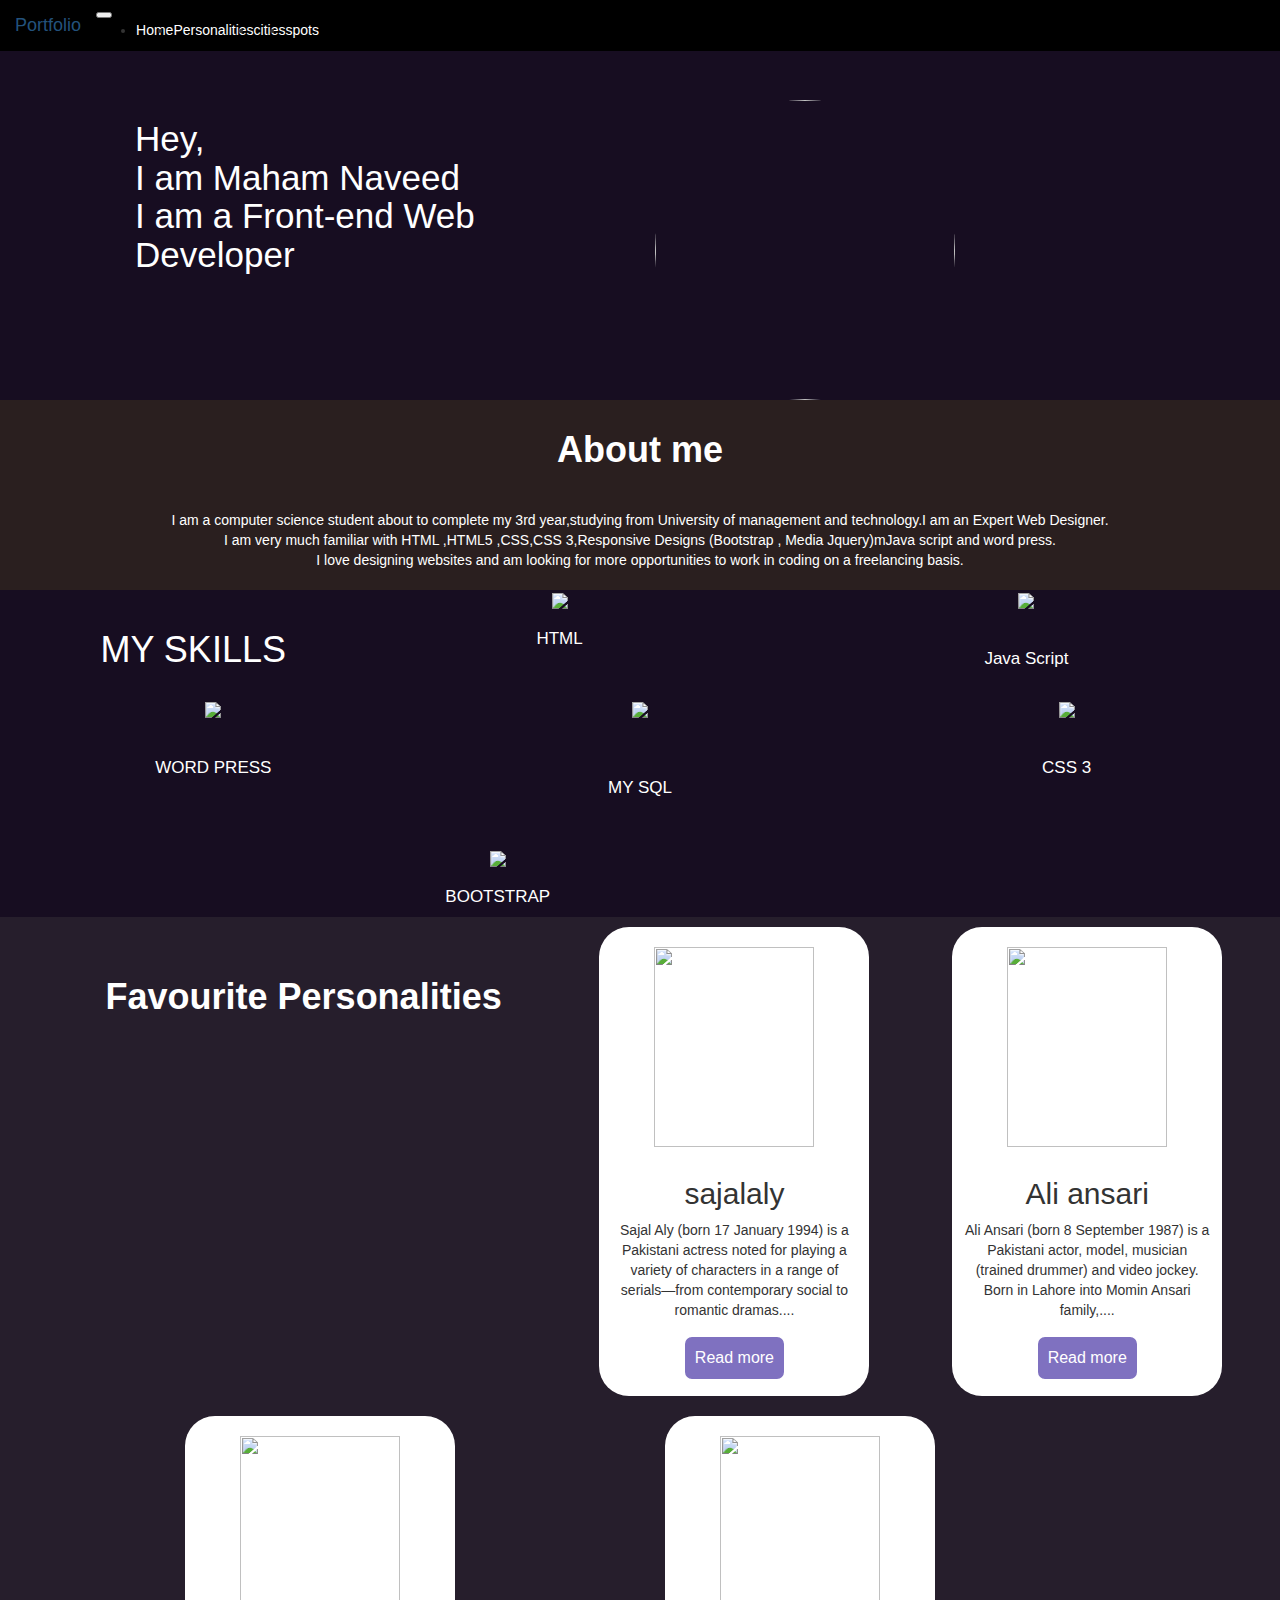
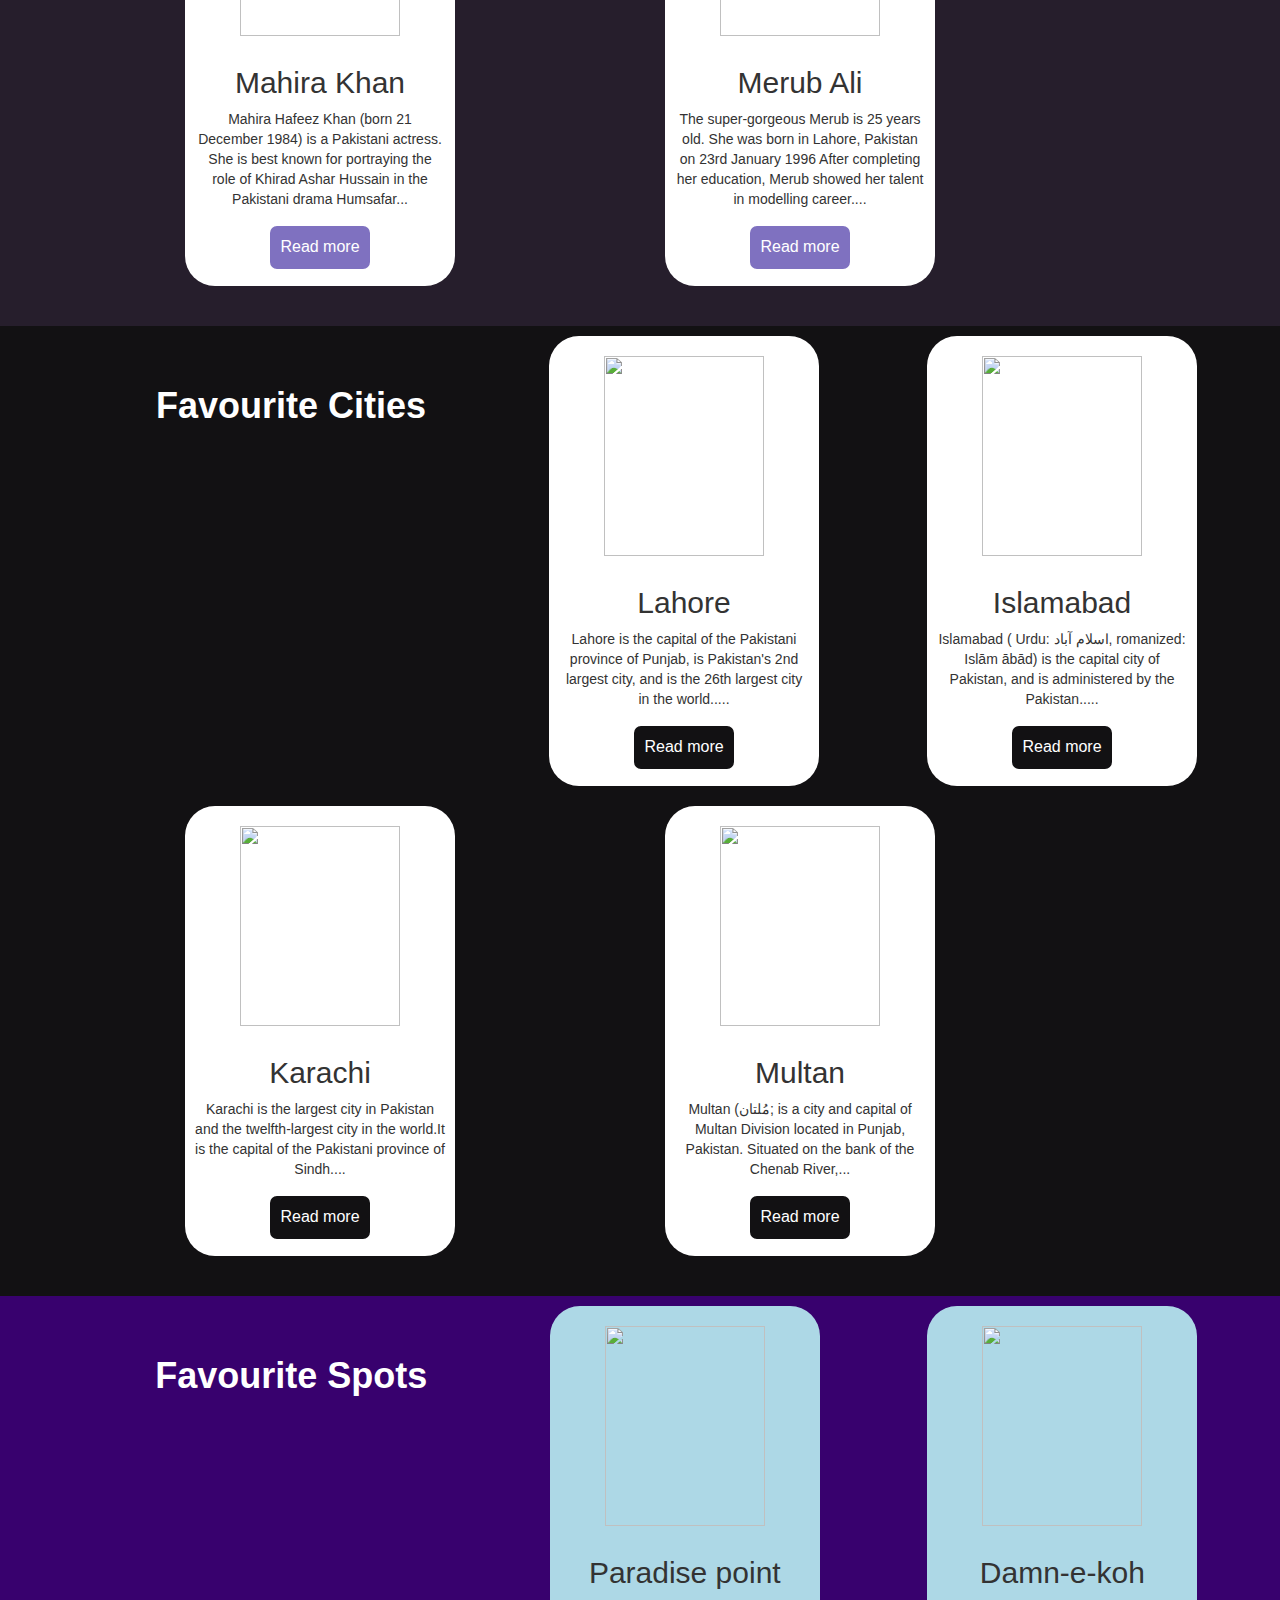
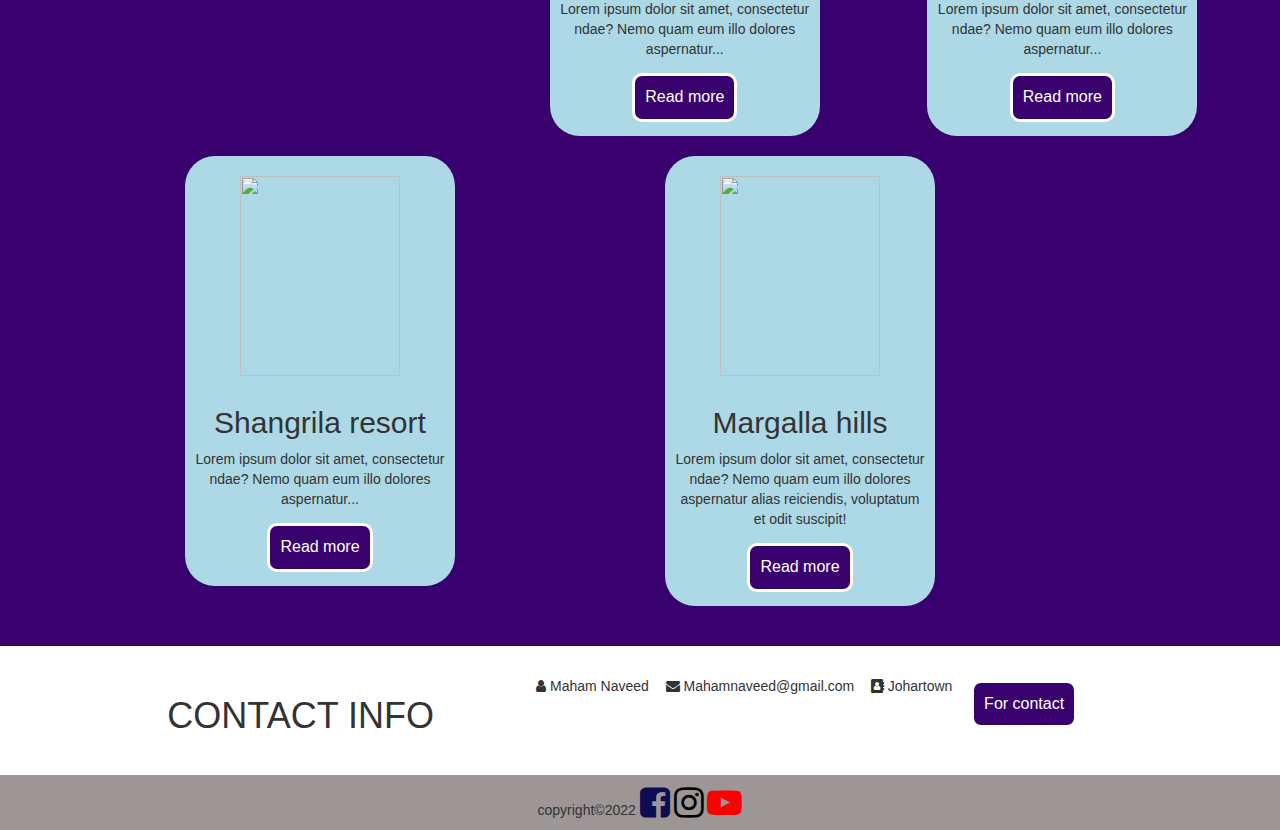
==== index.html @ ba998890 "commit" ====
<!DOCTYPE html>
<html lang="en">
<head>
    <meta charset="UTF-8">
    <meta http-equiv="X-UA-Compatible" content="IE=edge">
    <meta name="viewport" content="width=device-width, initial-scale=1.0">
    <title>Maham</title>
    <link rel="stylesheet" href="https://cdnjs.cloudflare.com/ajax/libs/font-awesome/4.7.0/css/font-awesome.min.css">
    <link href="https://cdn.jsdelivr.net/npm/bootstrap@5.1.3/dist/css/bootstrap.min.css" rel="stylesheet" integrity="sha384-1BmE4kWBq78iYhFldvKuhfTAU6auU8tT94WrHftjDbrCEXSU1oBoqyl2QvZ6jIW3" crossorigin="anonymous">
    <link rel="stylesheet" href="style.css">
    <link rel="stylesheet" href="https://fonts.googleapis.com/css?family=Sofia">
    <link rel="stylesheet" href="https://maxcdn.bootstrapcdn.com/bootstrap/3.4.1/css/bootstrap.min.css">
    <script src="https://ajax.googleapis.com/ajax/libs/jquery/3.6.0/jquery.min.js"></script>
    <script src="https://maxcdn.bootstrapcdn.com/bootstrap/3.4.1/js/bootstrap.min.js"></script>

</head>
<body style="background-color: rgb(23, 13, 33);">
  
  <nav class="navbar navbar-expand-lg navbar-dark navbar-fixed-top" style="background-color:black ;">
    <a class="navbar-brand" href="#">Portfolio</a>
    <button class="navbar-toggler" type="button" data-toggle="collapse" data-target="#navbarNav" aria-controls="navbarNav" aria-expanded="false" aria-label="Toggle navigation">
      <span class="navbar-toggler-icon"></span>
    </button>
    <div class="collapse navbar-collapse" id="navbarNav">
      <ul class="navbar-nav">
        <li class="nav-item active">
          <a class="nav-link" href="index.html">Home <span class="sr-only">(current)</span></a>
        </li>
        <li class="nav-item">
          <a class="nav-link" href="personalitiess.html">Personalities</a>
        </li>
        <li class="nav-item">
          <a class="nav-link" href="cities.html">cities</a>
        </li>
        <li class="nav-item">
          <a class="nav-link" href="spots.html">spots</a>
        </li>
      </ul>
    </div>
  </nav>
   
    
      
       
       <div class="container-fluid">

   
      <div class="row" style="background:rgb(23, 13, 33)">
          <div class="col col-xl-6 col-lg-6 col-md-6 col-sm-12 col-12 ">
              <h1 class="intro" >Hey,<br>I am Maham Naveed<br> I am a Front-end Web Developer</h1>
             
          </div>
          <div class="col col-xl-6 col-lg-6 col-md-6 col-sm-12 col-12 d-flex justify-content-center mb-4" style="padding-top:100px;">
              <img style="border-radius: 50%;" src="maham.jpg" height="300px" width="300px">
          </div>
      </div>
   <div class="row">
      <div class="col col-xl-12 col-lg-12 col-md-12 col-sm-12 col-12" style="background-color:rgb(42, 31, 31);">
        <h1 class="mt-3" style="text-align:center;padding: 10px;font-weight: bolder;color: white;">About me</h1>
        <p style="margin:0%;text-align:center; padding: 20px;color: white;">
             
            I am a computer science student about to complete my 3rd year,studying from University of management and technology.I am an Expert Web Designer.<br>
            I am very much familiar with  HTML ,HTML5 ,CSS,CSS 3,Responsive Designs (Bootstrap , Media Jquery)mJava script and word press.
            <br>
            I love designing websites and am looking for more opportunities to work in coding on a freelancing basis.
            </p>
        </div>
        </div>
            
            
       
                <div class="row skill">   
                  <h1 style="text-align: center; color:white; padding: 20px;">MY SKILLS</h1>
                    <div class="col col-xl-4 col-lg-4 col-md-6 col-sm-6 col-12 skill1" style="text-align:center;">
                        <img style="width:100px;" src="html5-logo-31814.png"/>
                        <h2 class="mt-4">HTML</h2>
                    </div>
                    
                    <div class="col col-xl-4 col-lg-4 col-md-6 col-sm-6 col-12" style="text-align:center;">
                        <img style="width:100px;" src="j.png"/>
                        
                        <h2 style="padding:20px;">Java Script</h2>
                  
    
                  
                    </div>
                   
                   
                    
                    <div class="col col-xl-4 col-lg-4 col-md-6 col-sm-6 col-12" style="text-align:center;">
                        <img style="width:100px;" src="WordPress-Logo-Free-Download-PNG.png"/>
                        <h2 style="padding:20px;">WORD PRESS</h2>
                    </div>
                    <div class="col col-xl-4 col-lg-4 col-md-6 col-sm-6 col-12" style="text-align:center;">
                        <img style="width:100px;" src="mysql.png"/>
                        <h2 style="padding:40px;">MY SQL</h2>
                    </div>

                   
                  
                    <div class="col col-xl-4 col-lg-4 col-md-6 col-sm-6 col-12" style="text-align:center;">
                        <img style="width:100px;color:rgb(93, 10, 10);" src="css33.png"/>
                        <h2 style="padding:20px">CSS 3</h2>
                    </div>
                    <div class="col col-xl-4 col-lg-4 col-md-6 col-sm-6 col-12" style="text-align:center;">
                        <img style="width:100px;" src="b.png"/>
                        <h2 class="mt-4"> BOOTSTRAP</h2>
                    </div>
                 
                        
                    </div>
                    
                    
              
                    
                    

                
           
          
        
  



     






  
<div class="row" style="text-align:center; background-color: rgb(38, 30, 44); flex-direction: row; padding-bottom: 30px;">
 <h1 style="text-align:center; color: white; padding: 40px; font-weight: bolder;">Favourite Personalities</h1>


   
     <div class="col col-xl-3 col-lg-3 col-md-6 col-sm-12 col-12">
        <div class="p1">

            <div class="image">
                 <img src="sajalaly.jpg">
            </div>
                 <h2>sajalaly</h2>
                 
                 <p>Sajal Aly (born 17 January 1994) is a Pakistani actress noted for playing a variety of characters in a range of serials—from contemporary social to romantic dramas....</p>
                 <a href="personalitiess.html" class="button">Read more</a>
                </div>
     </div>

     
   <div class="col col-xl-3 col-lg-3 col-md-6 col-sm-12 col-12">
     <div class="p1">


        <div class="image">
             <img src="aliansari.jpg">
        </div>
             <h2>Ali ansari</h2>
             <p>Ali Ansari (born 8 September 1987) is a Pakistani actor, model, musician (trained drummer) and video jockey. Born in Lahore into Momin Ansari family,....</p>
             <a href="personalitiess.html" class="button">Read more</a>
            </div>
    </div>
    <div class="col col-xl-3 col-lg-3 col-md-6 col-sm-12 col-12">
         
         <div class="p1">

            <div class="image">
                 <img src="mk.jpg">
            </div>
                 <h2>Mahira Khan</h2>
                 
                 <p> Mahira Hafeez Khan (born 21 December 1984) is a Pakistani actress. She is best known for portraying the role of Khirad Ashar Hussain in the Pakistani drama Humsafar...</p>
                 <a href="personalitiess.html" class="button">Read more</a>
                </div>
            </div>


            <div class="col col-xl-3 col-lg-3 col-md-6 col-sm-12 col-12">
                <div class="p1">

                   <div class="image">
                        <img src="Merub.jpg">
                   </div>
                        <h2>Merub Ali</h2>
                        
                        <p>The super-gorgeous Merub is 25 years old. She was born in Lahore, Pakistan on 23rd January 1996 After completing her education, Merub showed her talent in modelling career....</p>
                        <a href="personalitiess.html" class="button">Read more</a>
                    </div>
                    </div>
                    </div>



                    <div class="row" style="text-align:center; background-color: rgb(18, 17, 19); flex-direction: row;padding-bottom: 30px;">
                        <h1 style="text-align:center; color: white; padding: 40px; font-weight: bolder;">Favourite Cities</h1>
                       
                       
                          
                            <div class="col col-xl-3 col-lg-3 col-md-6 col-sm-12 col-12">
                               <div class="p1">
                       
                                   <div class="image">
                                        <img src="lr.jpg">
                                   </div>
                                        <h2>Lahore</h2>
                                        
                                        <p>Lahore is the capital of the Pakistani province of Punjab, is Pakistan's 2nd largest city, and is the 26th largest city in the world.....</p>
                                        <a href="cities.html" class="button" style="background-color:rgb(18, 17, 19);">Read more</a>
                                       </div>
                            </div>
                       
                            
                          <div class="col col-xl-3 col-lg-3 col-md-6 col-sm-12 col-12">
                            <div class="p1">
                       
                       
                               <div class="image">
                                    <img src="isl.png">
                               </div>
                                    <h2>Islamabad</h2>
                                    <p>Islamabad ( Urdu: اسلام آباد, romanized: Islām ābād) is the capital city of Pakistan, and is administered by the Pakistan.....</p>
                                    <a href="cities.html" class="button" style="background-color:rgb(18, 17, 19);">Read more</a>
                                   </div>
                           </div>
                           <div class="col col-xl-3 col-lg-3 col-md-6 col-sm-12 col-12">
                                
                                <div class="p1">
                       
                                   <div class="image">
                                        <img src="karachi.jpg">
                                   </div>
                                        <h2>Karachi</h2>
                                        
                                        <p>Karachi is the largest city in Pakistan and the twelfth-largest city in the world.It is the capital of the Pakistani province of Sindh....</p>
                                        <a href="cities.html" class="button" style="background-color:rgb(18, 17, 19);">Read more</a>
                                       </div>
                                   </div>
                       
                       
                                   <div class="col col-xl-3 col-lg-3 col-md-6 col-sm-12 col-12">
                                       <div class="p1">
                       
                                          <div class="image">
                                               <img src="m.jpg">
                                          </div>
                                               <h2>Multan</h2>
                                               
                                               <p>Multan (مُلتان; is a city and capital of Multan Division located in Punjab, Pakistan. Situated on the bank of the Chenab River,...</p>
                                               <a href="cities.html" class="button" style="background-color:rgb(18, 17, 19);">Read more</a>
                                           </div>
                                           </div>
                                           </div>




                                           <div class="row" style="text-align:center; background-color: rgb(56, 1, 110); flex-direction: row;padding-bottom: 30px;">
                                            <h1 style="text-align:center; color: white; padding: 40px; font-weight: bolder;">Favourite Spots</h1>
                                           
                                           
                                              
                                                <div class="col col-xl-3 col-lg-3 col-md-6 col-sm-12 col-12">
                                                   <div class="p1" style="background-color: lightblue;">
                                           
                                                       <div class="image">
                                                            <img src="p.jpg">
                                                       </div>
                                                            <h2>Paradise point</h2>
                                                            
                                                            <p>Lorem ipsum dolor sit amet, consectetur ndae? Nemo quam eum illo dolores aspernatur...</p>
                                                            <a href="spots.html" class="button" style="background-color: rgb(56, 1, 110);">Read more</a>
                                                           </div>
                                                </div>
                                           
                                                
                                              <div class="col col-xl-3 col-lg-3 col-md-6 col-sm-12 col-12">
                                                <div class="p1" style="background-color: lightblue;">
                                           
                                           
                                                   <div class="image">
                                                        <img src="damne koh.jpg">
                                                   </div>
                                                        <h2>Damn-e-koh</h2>
                                                        <p>Lorem ipsum dolor sit amet, consectetur ndae? Nemo quam eum illo dolores aspernatur...</p>
                                                        <a href="spots.html" class="button" style="background-color: rgb(56, 1, 110);">Read more</a>
                                                       </div>
                                               </div>
                                               <div class="col col-xl-3 col-lg-3 col-md-6 col-sm-12 col-12">
                                                    
                                                    <div class="p1" style="background-color: lightblue;">
                                           
                                                       <div class="image">
                                                            <img src="sh.jpg">
                                                       </div>
                                                            <h2>Shangrila resort</h2>
                                                            
                                                            <p>Lorem ipsum dolor sit amet, consectetur ndae? Nemo quam eum illo dolores aspernatur...</p>
                                                            <a href="spots.html" class="button" style="background-color: rgb(56, 1, 110);">Read more</a>
                                                           </div>
                                                       </div>
                                           
                                           
                                                       <div class="col col-xl-3 col-lg-3 col-md-6 col-sm-12 col-12">
                                                           <div class="p1" style="background-color: lightblue;">
                                           
                                                              <div class="image">
                                                                   <img src="mg.jpg">
                                                              </div>
                                                                   <h2>Margalla hills</h2>
                                                                   
                                                                   <p>Lorem ipsum dolor sit amet, consectetur ndae? Nemo quam eum illo dolores aspernatur alias reiciendis, voluptatum et odit suscipit!</p>
                                                                   <a href="spots.html" class="button" style="background-color: rgb(56, 1, 110);">Read more</a>
                                                               </div>
                                                               </div>
                                                               </div>





<div class="row" style="text-align:center;padding: 30px;background-color: white;">
    <h1 style="text-align:center;">CONTACT INFO</h1>
    
    
    <div class="col col-xl-6 col-lg-6 col-md-12 col-sm-12 col-12 mt-4 mb-4">
      

<div class="row d-flex " style="text-align: left;">
    <div class="col-12 mt-4">
        <span><i class="fa fa-user"></i> Maham Naveed</span>
    </div>
    <div class="col-12 mt-4">
        <span><i class="fa fa-envelope"></i> Mahamnaveed@gmail.com</span>
    </div>

    <div class="col-12 mt-4">
        <span><i class="fa fa-address-book"></i> Johartown</span>
    </div>
    <div class="col-12 mt-4">
    <a href="contact.html" class="button" style="background-color: rgb(56, 1, 110);">For contact</a>
</div>
</div>
                
                  
              
                </div>
</div>
</div>
<div class="footer" style="background-color: rgb(156, 150, 150);text-align: center;padding:10px;">
    
    <span style="text-align:center;">copyright&copy;2022</span>
   <a href="https://www.facebook.com/"><i class="fa fa-facebook-square" style="font-size:35px;color:rgb(12, 12, 82);"></i></a>
   <a href="https://www.instagram.com/accounts/login/"><i class="fa fa-instagram" style="font-size:35px;color:black;"></i></a>
   <a href="https://www.youtube.com/"><i class="fa fa-youtube-play" style="font-size:35px;color:red;" href="https://www.google.com/"></i></a>
   </div>





          
            
          

                


                   
 
 
  
    




   <script src="https://cdn.jsdelivr.net/npm/@popperjs/core@2.10.2/dist/umd/popper.min.js" integrity="sha384-7+zCNj/IqJ95wo16oMtfsKbZ9ccEh31eOz1HGyDuCQ6wgnyJNSYdrPa03rtR1zdB" crossorigin="anonymous"></script>
<script src="https://cdn.jsdelivr.net/npm/bootstrap@5.1.3/dist/js/bootstrap.min.js" integrity="sha384-QJHtvGhmr9XOIpI6YVutG+2QOK9T+ZnN4kzFN1RtK3zEFEIsxhlmWl5/YESvpZ13" crossorigin="anonymous"></script>

</body>
</html>
---- style.css ----
.nav-link{

   
   color:white;
 }
  
  .intro{
    color: white;
    font-size: 35px;
     padding-left: 120px;
     padding-top: 100px;
  }
  .skill h2{
    color: white;
font-size: 17px;
  }
  .skill1
  {
    max-height: 300px;
  }
  
 
  
  
 
  .p1
  {
  
    background-color: white;
    border-radius: 30px;
   margin: 10px;
   padding: 10px;
   max-height: 500px;
   

  }
  .image img{
    margin: 10px;
    width: 80%;
   height: 200px;
    border-radius: 10px;
 
   
  }
  .row
  {
    display: flex;
   flex-direction: row;
   flex-wrap: wrap;
   justify-content: space-evenly;
  }
  .button {
    background-color: #7f71c0;
    border:solid;
    color: white;
    padding: 10px;
    text-align: center;
    text-decoration:none;
    display: inline-block;
    border-radius: 10px;
   
    font-size: 16px;
    margin: 4px 2px;
    cursor: pointer;
  }
  .button2 {
    background-color: #1a0f4b;
    border:none;
    border-radius: 8px;
    color: white;
    padding: 10px;
    text-align: center;
    text-decoration:none;
    border-radius: 10px;
    
   
    font-size: 16px;
    margin: 4px 2px;
    
  }
 
   .port
   {

    padding:0px;
     margin: 0px;
   }

  }
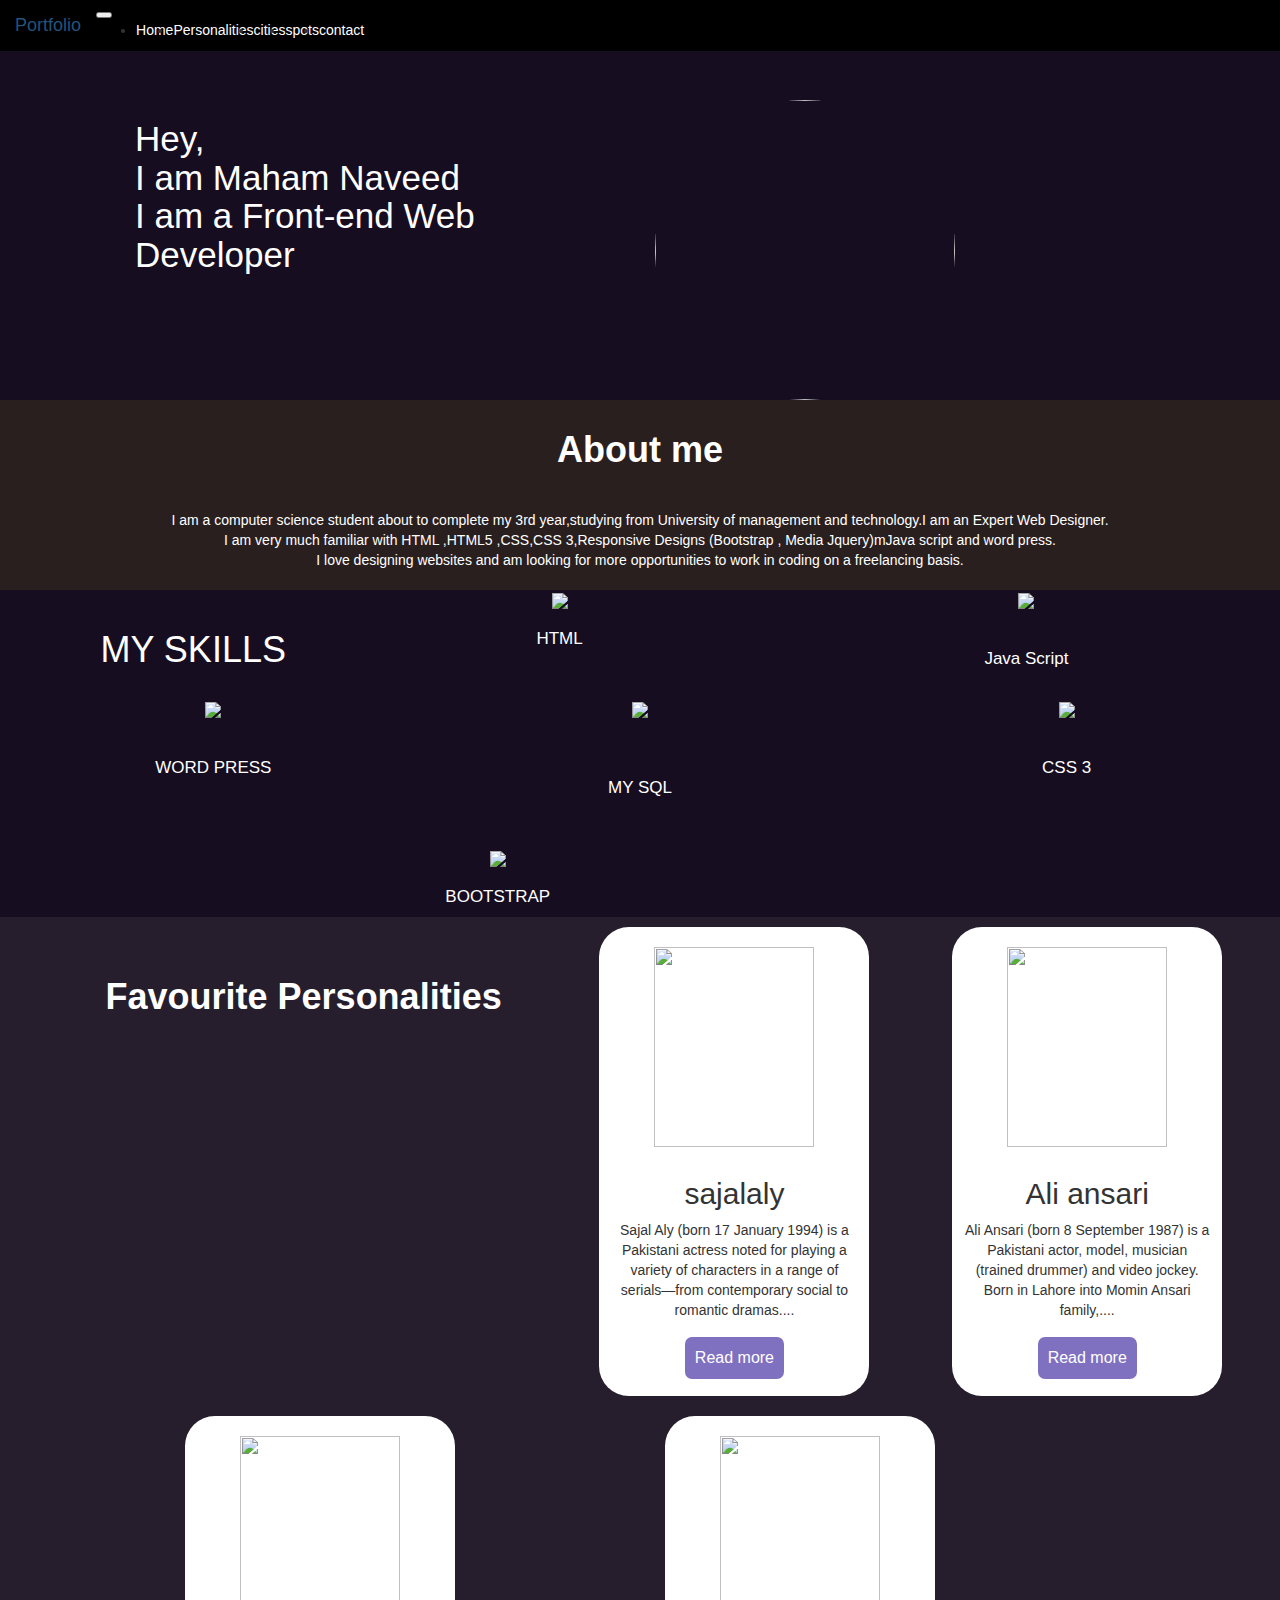
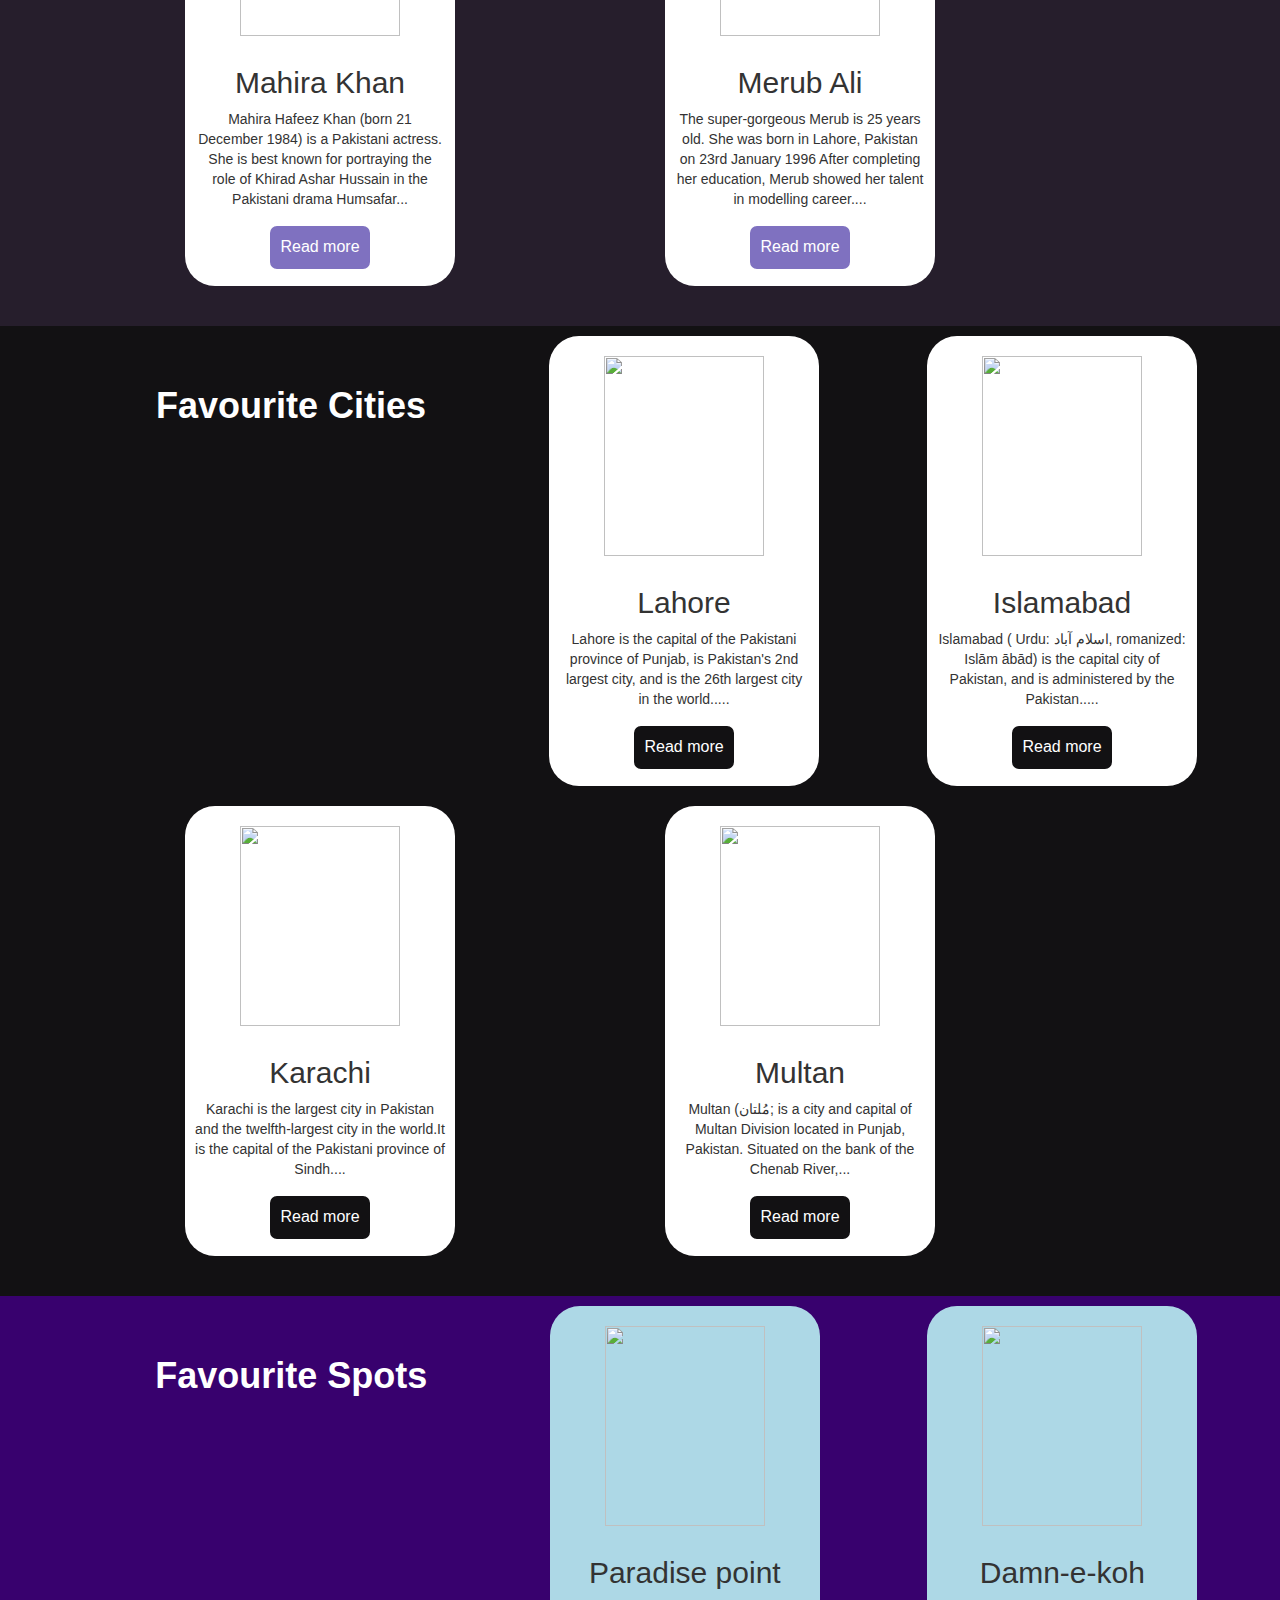
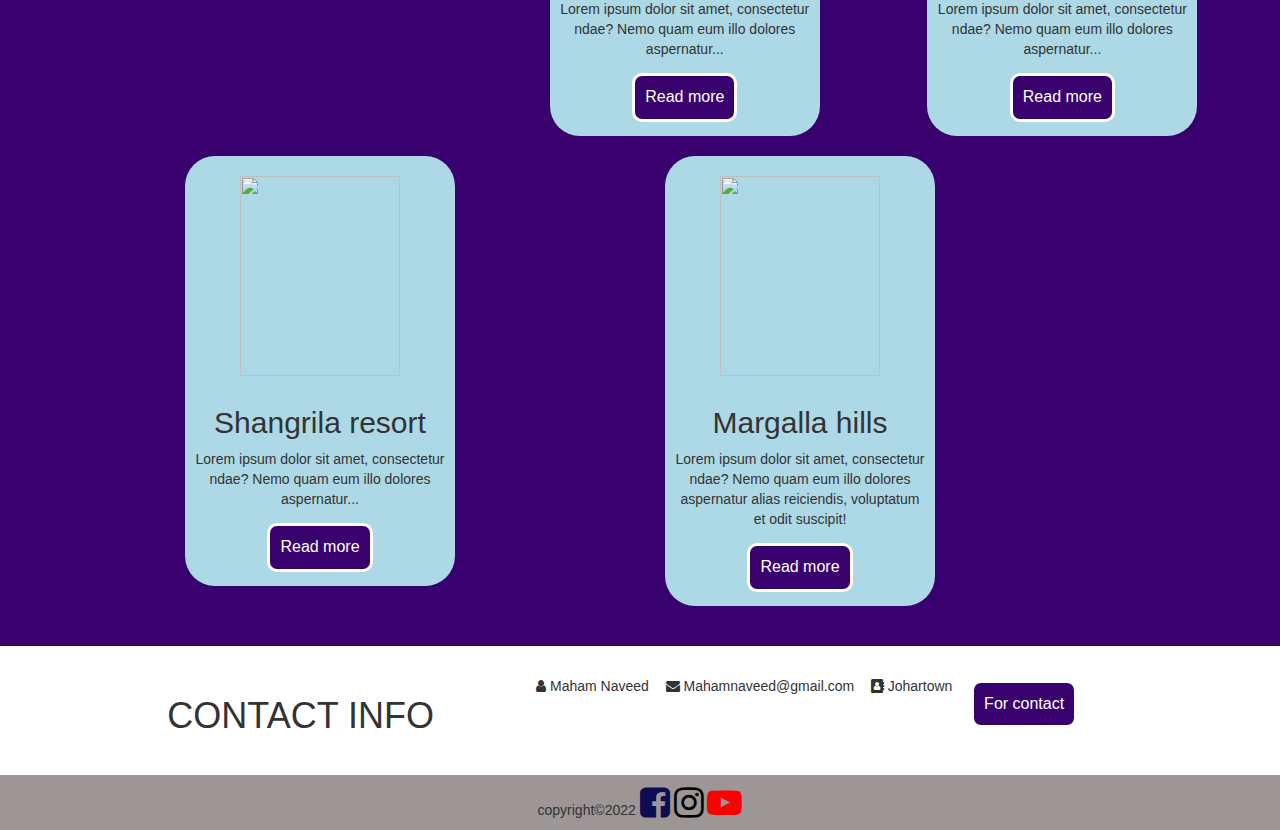
==== commit f644def8: "commit" ====
--- a/index.html
+++ b/index.html
@@ -34,6 +34,9 @@
         </li>
         <li class="nav-item">
           <a class="nav-link" href="spots.html">spots</a>
+        </li>
+        <li class="nav-item">
+          <a class="nav-link" href="contact.html">contact</a>
         </li>
       </ul>
     </div>
